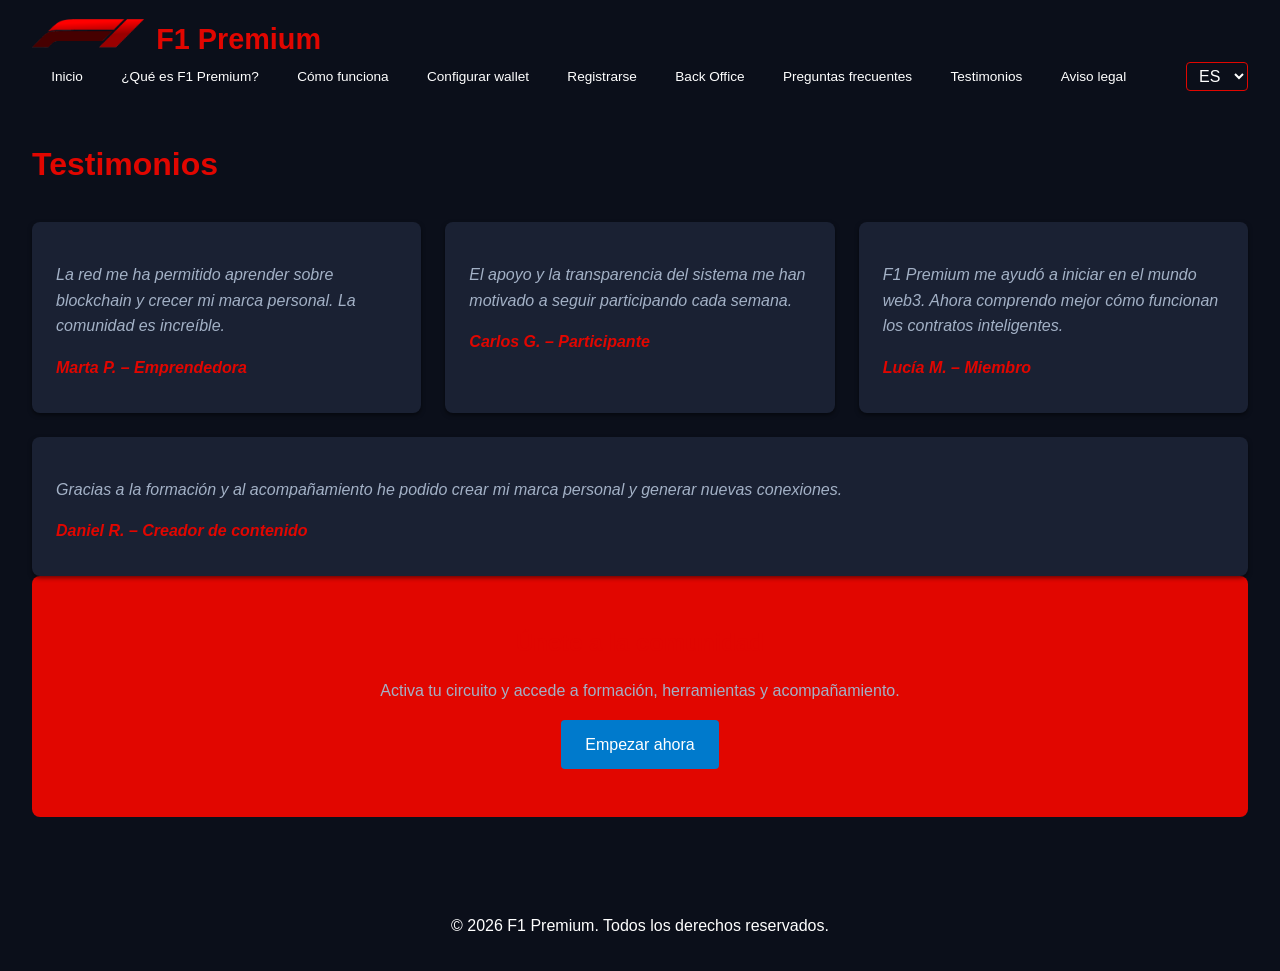
==== testimonials.html @ 17f2e111 "Add files via upload" ====
<!DOCTYPE html>
<html lang="es">
<head>
  <meta charset="UTF-8">
  <meta name="viewport" content="width=device-width, initial-scale=1.0">
  <title data-i18n="testimonials.title">Testimonios</title>
  <link rel="stylesheet" href="style.css">
</head>
<body>
  <header>
    <div class="logo">
      <img src="logo-f1.png" alt="F1 Premium" class="logo-img">
      <span class="logo-text">F1 Premium</span>
    </div>
    <nav>
      <ul>
        <li><a href="index.html" data-i18n="nav.home">Inicio</a></li>
        <li><a href="about.html" data-i18n="nav.about">¿Qué es F1 Premium?</a></li>
        <li><a href="how-it-works.html" data-i18n="nav.how">Cómo funciona</a></li>
        <li><a href="wallet.html" data-i18n="nav.wallet">Configurar wallet</a></li>
        <li><a href="register.html" data-i18n="nav.register">Registrarse</a></li>
        <li><a href="backoffice.html" data-i18n="nav.backoffice">Back Office</a></li>
        <li><a href="faq.html" data-i18n="nav.faq">Preguntas frecuentes</a></li>
        <li><a href="testimonials.html" data-i18n="nav.testimonials">Testimonios</a></li>
        <li><a href="legal.html" data-i18n="nav.legal">Aviso legal</a></li>
      </ul>
    </nav>
    <div class="language-selector">
      <select id="lang-select">
        <option value="es">ES</option>
        <option value="en">EN</option>
        <option value="fr">FR</option>
        <option value="de">DE</option>
        <option value="ar">AR</option>
        <option value="ro">RO</option>
      </select>
    </div>
  </header>

  <main class="content-page">
    <h1 data-i18n="testimonials.title"></h1>
    <div class="testimonials">
      <div class="testimonial-card">
        <p data-i18n="testimonial1.quote"></p>
        <p class="author"><span data-i18n="testimonial1.author"></span> – <span data-i18n="testimonial1.role"></span></p>
      </div>
      <div class="testimonial-card">
        <p data-i18n="testimonial2.quote"></p>
        <p class="author"><span data-i18n="testimonial2.author"></span> – <span data-i18n="testimonial2.role"></span></p>
      </div>
      <div class="testimonial-card">
        <p data-i18n="testimonial3.quote"></p>
        <p class="author"><span data-i18n="testimonial3.author"></span> – <span data-i18n="testimonial3.role"></span></p>
      </div>
      <div class="testimonial-card">
        <p data-i18n="testimonial4.quote"></p>
        <p class="author"><span data-i18n="testimonial4.author"></span> – <span data-i18n="testimonial4.role"></span></p>
      </div>
    </div>
    <!-- CTA after testimonials -->
    <div class="cta">
      <h2 data-i18n="home.cta.title"></h2>
      <p data-i18n="home.cta.desc"></p>
      <div class="cta-buttons">
        <a href="register.html" data-i18n="home.cta.button"></a>
      </div>
    </div>
  </main>

  <footer>
    <p data-i18n="footer.text"></p>
  </footer>

  <script src="script.js"></script>
  <script src="romanian-fix.js"></script>
</body>
</html>
---- style.css ----
/*
  F1 Premium Website Stylesheet
  This stylesheet defines the visual appearance of the F1 Premium website.
  The design uses a sober, corporate palette with dark headers, light
  backgrounds for content, and accent colours for interactive elements.
*/

:root {
  /* F1 Premium brand colours */
  --primary-color: #e10600; /* F1 red for headings and call‑to‑action */
  --secondary-color: #007acc; /* bright blue accent used in diagrams */
  --background-dark: #0b0f1a; /* deep navy background for the entire site */
  --background-light: #141a2b; /* slightly lighter panels */
  --card-background: #1a2133; /* cards and content panels */
  --text-light: #ffffff; /* primary text colour on dark backgrounds */
  --text-muted: #a3b1c6; /* muted text for secondary content */
}

body {
  margin: 0;
  font-family: "Segoe UI", "Helvetica Neue", Arial, sans-serif;
  line-height: 1.6;
  background-color: var(--background-dark);
  color: var(--text-light);
}

header {
  background-color: var(--background-dark);
  color: var(--text-light);
  padding: 1rem 2rem;
  display: flex;
  justify-content: space-between;
  align-items: center;
  flex-wrap: wrap;
}

header .logo {
  display: flex;
  align-items: center;
  font-size: 1.8rem;
  font-weight: bold;
}

/* Logo text spacing */
.logo-text {
  margin-left: 0.25rem;
  /* Use the primary brand colour for the logo text */
  color: var(--primary-color);
}

/* About page sections */
.about-section {
  margin-bottom: 2.5rem;
}

.about-section h1,
.about-section h2 {
  margin-bottom: 1rem;
  color: var(--primary-color);
}

.about-section p {
  margin-bottom: 1rem;
  line-height: 1.5;
  color: var(--text-light);
}

.image-row {
  display: flex;
  flex-wrap: wrap;
  gap: 1rem;
  margin-top: 1rem;
}

.image-row figure {
  flex: 1 1 45%;
  display: flex;
  flex-direction: column;
  align-items: center;
  justify-content: center;
  text-align: center;
}

.image-row img {
  max-width: 100%;
  border-radius: 8px;
  box-shadow: 0 2px 6px rgba(0,0,0,0.5);
}

.image-row figcaption {
  margin-top: 0.5rem;
  font-size: 0.9rem;
 color: var(--text-muted);
}

/* Generic content sections for detailed pages */
.how-section,
.backoffice-section {
  margin-bottom: 2.5rem;
}

.how-section h2,
.backoffice-section h2 {
  color: var(--primary-color);
  margin-bottom: 1rem;
}

.how-section p,
.backoffice-section p {
  color: var(--text-muted);
  margin-bottom: 0.75rem;
  line-height: 1.5;
}

/* Detail lists for circuits or similar */
.circuits-detail,
.backoffice-sections {
  display: flex;
  flex-wrap: wrap;
  gap: 1.5rem;
}

.circuits-detail .circuit-detail {
  flex: 1 1 250px;
  background-color: var(--background-light);
  padding: 1rem;
  border-left: 4px solid var(--primary-color);
  border-radius: 6px;
}

.circuits-detail .circuit-detail h3 {
  margin-top: 0;
  margin-bottom: 0.5rem;
  color: var(--primary-color);
}

.backoffice-section img {
  width: 100%;
  border-radius: 8px;
  box-shadow: 0 2px 6px rgba(0,0,0,0.5);
  margin-top: 1rem;
}

/* Values list */
.values-list {
  list-style: disc inside;
  padding-left: 1rem;
}

.values-list li {
  margin-bottom: 0.5rem;
  color: var(--text-light);
}

/* Logo image styling */
.logo-img {
  height: 40px;
  margin-right: 0.5rem;
  vertical-align: middle;
}

nav ul {
  list-style: none;
  margin: 0;
  padding: 0;
  display: flex;
  flex-wrap: wrap;
}

nav li {
  /* Reduce horizontal margin to prevent wrapping of the last item */
  margin: 0 0.4rem;
}

nav a {
  color: var(--text-light);
  text-decoration: none;
  /* Slightly smaller font-size and padding to keep the menu on a single line */
  font-size: 0.85rem;
  padding: 0.4rem 0.4rem;
  transition: color 0.3s, background-color 0.3s;
}

nav a:hover {
  background-color: var(--primary-color);
  color: var(--text-light);
  border-radius: 4px;
}

/* Language selector */
.language-selector {
  margin-left: 1rem;
}

.language-selector select {
  background-color: var(--background-dark);
  color: var(--text-light);
  border: 1px solid var(--primary-color);
  padding: 0.25rem 0.5rem;
  font-size: 1rem;
  border-radius: 4px;
}

main {
  padding: 2rem;
}

/* Hero section */
.hero {
  background-color: var(--background-dark);
  color: var(--text-light);
  padding: 6rem 2rem;
  text-align: center;
  position: relative;
  overflow: hidden;
}

/* Hero background image overlay */
.hero::before {
  content: "";
  position: absolute;
  top: 0;
  left: 0;
  width: 100%;
  height: 100%;
  background-size: cover;
  background-position: center;
  opacity: 0.3;
  z-index: -1;
}

.hero h1 {
  font-size: 3rem;
  margin-bottom: 1rem;
  line-height: 1.2;
}

.hero p {
  font-size: 1.2rem;
  margin-bottom: 2rem;
  max-width: 800px;
  margin-left: auto;
  margin-right: auto;
}

.hero .buttons {
  display: flex;
  justify-content: center;
  flex-wrap: wrap;
  gap: 1rem;
}

.hero .buttons a {
  background-color: var(--primary-color);
  color: var(--text-light);
  padding: 0.75rem 1.5rem;
  border-radius: 4px;
  text-decoration: none;
  font-size: 1rem;
  transition: background-color 0.3s;
  border: none;
}

.hero .buttons a:hover {
  background-color: #b71c1c;
}

/* Features section */
.features {
  display: flex;
  flex-wrap: wrap;
  gap: 1.5rem;
  margin-top: 4rem;
  margin-bottom: 4rem;
}

.feature-card {
  flex: 1 1 250px;
  background-color: var(--card-background);
  border-radius: 8px;
  padding: 1.5rem;
  box-shadow: 0 2px 4px rgba(0, 0, 0, 0.5);
}

.feature-card h3 {
  margin-top: 0;
  color: var(--primary-color);
  margin-bottom: 0.5rem;
}

.feature-card p {
  margin: 0;
}

/* Circuits section */
.circuits {
  background-color: var(--card-background);
  padding: 2rem;
  border-radius: 8px;
  box-shadow: 0 2px 4px rgba(0, 0, 0, 0.5);
  margin-bottom: 4rem;
}

.circuits h2 {
  margin-top: 0;
  color: var(--primary-color);
}

.circuits .circuit-list {
  display: flex;
  flex-wrap: wrap;
  gap: 1.5rem;
  margin-top: 1rem;
}

.circuit-item {
  flex: 1 1 250px;
  background-color: var(--background-light);
  border-left: 4px solid var(--primary-color);
  padding: 1rem;
  border-radius: 4px;
}

.circuit-item h3 {
  margin-top: 0;
  color: var(--primary-color);
  margin-bottom: 0.5rem;
}

/* Call to action section */
.cta {
  background-color: var(--primary-color);
  color: var(--text-light);
  text-align: center;
  padding: 3rem 2rem;
  border-radius: 8px;
  margin-bottom: 2rem;
}

.cta h2 {
  margin-top: 0;
  margin-bottom: 1rem;
}

.cta p {
  margin-bottom: 2rem;
  max-width: 700px;
  margin-left: auto;
  margin-right: auto;
}

.cta .cta-buttons a {
  background-color: var(--secondary-color);
  color: var(--text-light);
  padding: 0.75rem 1.5rem;
  border-radius: 4px;
  text-decoration: none;
  margin: 0 0.5rem;
  display: inline-block;
  transition: background-color 0.3s;
  border: none;
}

.cta .cta-buttons a:hover {
  background-color: #005c99;
}

/* Footer */
footer {
  background-color: var(--background-dark);
  color: var(--text-light);
  text-align: center;
  padding: 1rem;
}

/* Content pages (generic styles) */
.content-page h1 {
  color: var(--primary-color);
  margin-top: 0;
}

.content-page h2 {
  color: var(--primary-color);
}

.content-page p, .content-page li {
  font-size: 1rem;
  margin-bottom: 1rem;
  color: var(--text-muted);
}

.content-page ul {
  padding-left: 1.2rem;
}

.faq-item {
  margin-bottom: 1rem;
}

.faq-item h3 {
  cursor: pointer;
  margin: 0;
  padding: 0.5rem;
  background-color: var(--background-light);
  border-left: 4px solid var(--primary-color);
  border-radius: 4px;
  color: var(--text-light);
}

.faq-item p {
  display: none;
  margin: 0.5rem 0 0.5rem 0;
  padding: 0.5rem;
  background-color: var(--background-light);
  border-radius: 4px;
  box-shadow: 0 1px 3px rgba(0,0,0,0.4);
  color: var(--text-muted);
}

/* Testimonials */
.testimonials {
  display: flex;
  flex-wrap: wrap;
  gap: 1.5rem;
  margin-top: 2rem;
}

.testimonial-card {
  flex: 1 1 300px;
  background-color: var(--card-background);
  padding: 1.5rem;
  border-radius: 8px;
  box-shadow: 0 2px 4px rgba(0,0,0,0.5);
}

.testimonial-card p {
  font-style: italic;
  margin-bottom: 0.5rem;
}

.testimonial-card .author {
  font-weight: bold;
  color: var(--primary-color);
}

/* Responsive adjustments */
@media (max-width: 768px) {
  nav ul {
    flex-direction: column;
    align-items: flex-start;
  }
  nav li {
    margin: 0.5rem 0;
  }
  .hero h1 {
    font-size: 2rem;
  }
  .hero p {
    font-size: 1rem;
  }
  .features, .circuits .circuit-list, .testimonials {
    flex-direction: column;
  }
}

/* ---------------------------------------------------------------------------
   Navigation adjustments
   To ensure long menu items like "Contacto" do not wrap onto a second line, we
   override the default spacing and font sizing for the navigation links here.
   These rules appear at the end of the stylesheet to take precedence over
   earlier definitions. */
header nav li {
  margin: 0 0.6rem;
}
header nav a {
  font-size: 0.85rem;
  padding: 0.4rem 0.6rem;
}

/* Caption styles for manual images in registration and wallet pages */
.image-caption {
  font-size: 0.8rem;
  color: var(--text-muted);
  margin-top: 0.3rem;
}
/* ==========================================
   WALLET MANUAL
========================================== */

.wallet-manual{
    max-width:1400px;
    margin:40px auto;
    display:flex;
    flex-direction:column;
    gap:40px;
}

.manual-page{
    width:100%;
    background-color:var(--card-background);
    padding:15px;
    border-radius:12px;
    box-shadow:0 4px 15px rgba(0,0,0,.35);
}

.manual-page img{
    width:100%;
    height:auto;
    display:block;
    border-radius:8px;
}

@media (max-width:768px){

    .wallet-manual{
        gap:20px;
        margin:20px auto;
    }

    .manual-page{
        padding:8px;
    }

    main{
        padding:1rem;
    }

}
/* Corrección definitiva del logo en cabecera */
header .logo img.logo-img {
  height: 40px !important;
  width: auto !important;
  max-width: 120px !important;
  object-fit: contain !important;
  display: inline-block !important;
}
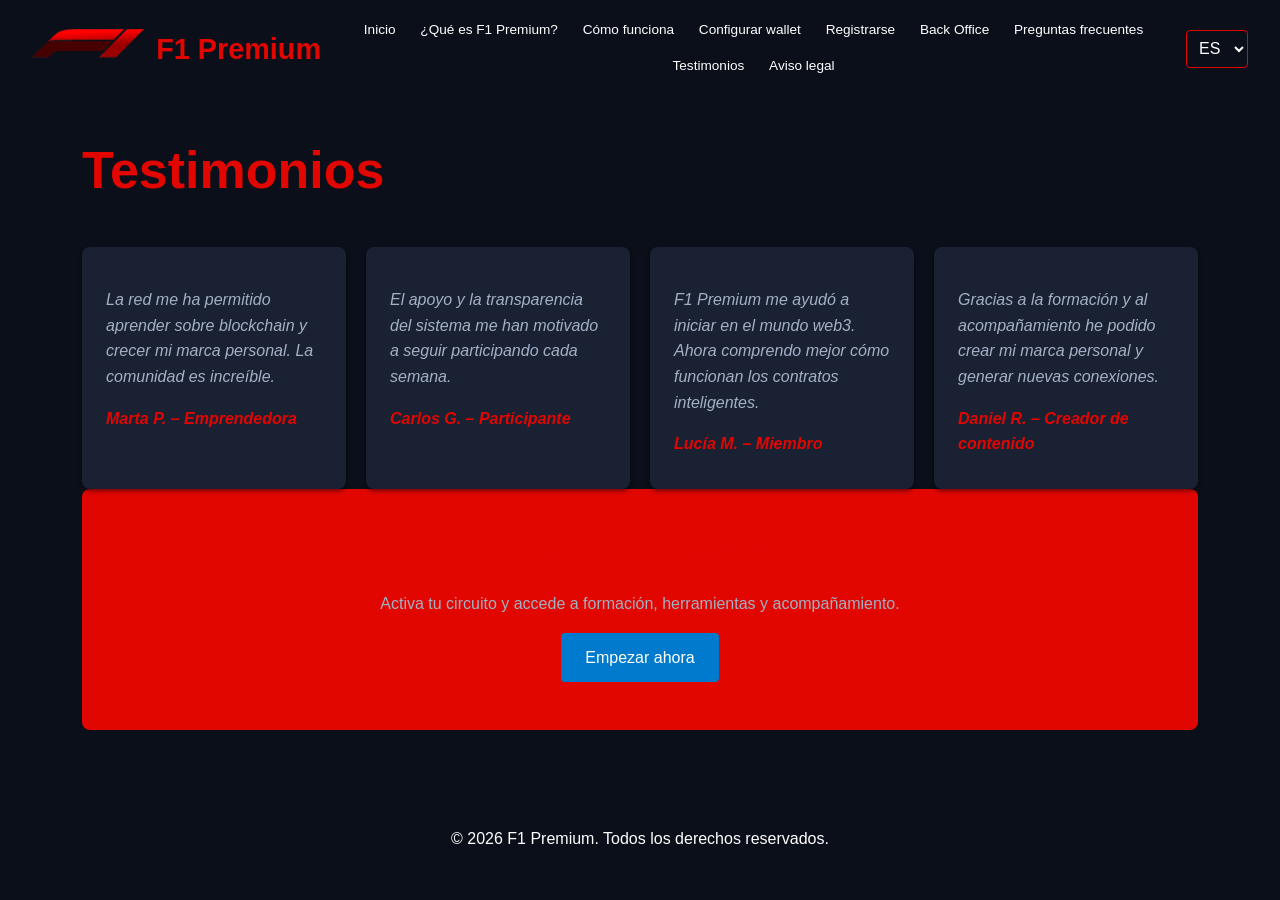
==== commit 28aa0705: "Add files via upload" ====
--- a/testimonials.html
+++ b/testimonials.html
@@ -1,77 +1,78 @@
-<!DOCTYPE html>
-<html lang="es">
-<head>
-  <meta charset="UTF-8">
-  <meta name="viewport" content="width=device-width, initial-scale=1.0">
-  <title data-i18n="testimonials.title">Testimonios</title>
-  <link rel="stylesheet" href="style.css">
-</head>
-<body>
-  <header>
-    <div class="logo">
-      <img src="logo-f1.png" alt="F1 Premium" class="logo-img">
-      <span class="logo-text">F1 Premium</span>
-    </div>
-    <nav>
-      <ul>
-        <li><a href="index.html" data-i18n="nav.home">Inicio</a></li>
-        <li><a href="about.html" data-i18n="nav.about">¿Qué es F1 Premium?</a></li>
-        <li><a href="how-it-works.html" data-i18n="nav.how">Cómo funciona</a></li>
-        <li><a href="wallet.html" data-i18n="nav.wallet">Configurar wallet</a></li>
-        <li><a href="register.html" data-i18n="nav.register">Registrarse</a></li>
-        <li><a href="backoffice.html" data-i18n="nav.backoffice">Back Office</a></li>
-        <li><a href="faq.html" data-i18n="nav.faq">Preguntas frecuentes</a></li>
-        <li><a href="testimonials.html" data-i18n="nav.testimonials">Testimonios</a></li>
-        <li><a href="legal.html" data-i18n="nav.legal">Aviso legal</a></li>
-      </ul>
-    </nav>
-    <div class="language-selector">
-      <select id="lang-select">
-        <option value="es">ES</option>
-        <option value="en">EN</option>
-        <option value="fr">FR</option>
-        <option value="de">DE</option>
-        <option value="ar">AR</option>
-        <option value="ro">RO</option>
-      </select>
-    </div>
-  </header>
-
-  <main class="content-page">
-    <h1 data-i18n="testimonials.title"></h1>
-    <div class="testimonials">
-      <div class="testimonial-card">
-        <p data-i18n="testimonial1.quote"></p>
-        <p class="author"><span data-i18n="testimonial1.author"></span> – <span data-i18n="testimonial1.role"></span></p>
-      </div>
-      <div class="testimonial-card">
-        <p data-i18n="testimonial2.quote"></p>
-        <p class="author"><span data-i18n="testimonial2.author"></span> – <span data-i18n="testimonial2.role"></span></p>
-      </div>
-      <div class="testimonial-card">
-        <p data-i18n="testimonial3.quote"></p>
-        <p class="author"><span data-i18n="testimonial3.author"></span> – <span data-i18n="testimonial3.role"></span></p>
-      </div>
-      <div class="testimonial-card">
-        <p data-i18n="testimonial4.quote"></p>
-        <p class="author"><span data-i18n="testimonial4.author"></span> – <span data-i18n="testimonial4.role"></span></p>
-      </div>
-    </div>
-    <!-- CTA after testimonials -->
-    <div class="cta">
-      <h2 data-i18n="home.cta.title"></h2>
-      <p data-i18n="home.cta.desc"></p>
-      <div class="cta-buttons">
-        <a href="register.html" data-i18n="home.cta.button"></a>
-      </div>
-    </div>
-  </main>
-
-  <footer>
-    <p data-i18n="footer.text"></p>
-  </footer>
-
-  <script src="script.js"></script>
-  <script src="romanian-fix.js"></script>
-</body>
-</html>+<!DOCTYPE html>
+<html lang="es">
+<head>
+  <meta charset="UTF-8">
+  <meta name="viewport" content="width=device-width, initial-scale=1.0">
+  <title data-i18n="testimonials.title">Testimonios</title>
+  <link rel="stylesheet" href="style.css">
+  <link rel="stylesheet" href="responsive.css">
+</head>
+<body>
+  <header>
+    <div class="logo">
+      <img src="logo-f1.png" alt="F1 Premium" class="logo-img">
+      <span class="logo-text">F1 Premium</span>
+    </div>
+    <nav>
+      <ul>
+        <li><a href="index.html" data-i18n="nav.home">Inicio</a></li>
+        <li><a href="about.html" data-i18n="nav.about">¿Qué es F1 Premium?</a></li>
+        <li><a href="how-it-works.html" data-i18n="nav.how">Cómo funciona</a></li>
+        <li><a href="wallet.html" data-i18n="nav.wallet">Configurar wallet</a></li>
+        <li><a href="register.html" data-i18n="nav.register">Registrarse</a></li>
+        <li><a href="backoffice.html" data-i18n="nav.backoffice">Back Office</a></li>
+        <li><a href="faq.html" data-i18n="nav.faq">Preguntas frecuentes</a></li>
+        <li><a href="testimonials.html" data-i18n="nav.testimonials">Testimonios</a></li>
+        <li><a href="legal.html" data-i18n="nav.legal">Aviso legal</a></li>
+      </ul>
+    </nav>
+    <div class="language-selector">
+      <select id="lang-select">
+        <option value="es">ES</option>
+        <option value="en">EN</option>
+        <option value="fr">FR</option>
+        <option value="de">DE</option>
+        <option value="ar">AR</option>
+        <option value="ro">RO</option>
+      </select>
+    </div>
+  </header>
+
+  <main class="content-page">
+    <h1 data-i18n="testimonials.title"></h1>
+    <div class="testimonials">
+      <div class="testimonial-card">
+        <p data-i18n="testimonial1.quote"></p>
+        <p class="author"><span data-i18n="testimonial1.author"></span> – <span data-i18n="testimonial1.role"></span></p>
+      </div>
+      <div class="testimonial-card">
+        <p data-i18n="testimonial2.quote"></p>
+        <p class="author"><span data-i18n="testimonial2.author"></span> – <span data-i18n="testimonial2.role"></span></p>
+      </div>
+      <div class="testimonial-card">
+        <p data-i18n="testimonial3.quote"></p>
+        <p class="author"><span data-i18n="testimonial3.author"></span> – <span data-i18n="testimonial3.role"></span></p>
+      </div>
+      <div class="testimonial-card">
+        <p data-i18n="testimonial4.quote"></p>
+        <p class="author"><span data-i18n="testimonial4.author"></span> – <span data-i18n="testimonial4.role"></span></p>
+      </div>
+    </div>
+    <!-- CTA after testimonials -->
+    <div class="cta">
+      <h2 data-i18n="home.cta.title"></h2>
+      <p data-i18n="home.cta.desc"></p>
+      <div class="cta-buttons">
+        <a href="register.html" data-i18n="home.cta.button"></a>
+      </div>
+    </div>
+  </main>
+
+  <footer>
+    <p data-i18n="footer.text"></p>
+  </footer>
+
+  <script src="script.js"></script>
+  <script src="romanian-fix.js"></script>
+</body>
+</html>
--- a/responsive.css
+++ b/responsive.css
@@ -0,0 +1,418 @@
+/*
+  F1 Premium responsive layer
+  This file is loaded after style.css on the main pages and corrects the layout
+  for desktop, tablet and mobile without changing the visual identity.
+*/
+
+*,
+*::before,
+*::after {
+  box-sizing: border-box;
+}
+
+html {
+  -webkit-text-size-adjust: 100%;
+  text-size-adjust: 100%;
+  overflow-x: hidden;
+}
+
+body {
+  overflow-x: hidden;
+  min-width: 0;
+}
+
+img,
+svg,
+video,
+canvas,
+iframe {
+  max-width: 100%;
+  height: auto;
+}
+
+img {
+  display: block;
+}
+
+a,
+button,
+select {
+  touch-action: manipulation;
+}
+
+/* Header and navigation */
+header {
+  gap: 1rem;
+  width: 100%;
+}
+
+header .logo {
+  min-width: 0;
+  flex: 0 0 auto;
+}
+
+.logo-text {
+  white-space: nowrap;
+}
+
+header nav {
+  flex: 1 1 720px;
+  min-width: 0;
+}
+
+header nav ul {
+  width: 100%;
+  justify-content: center;
+  align-items: center;
+  gap: 0.35rem;
+}
+
+header nav li {
+  margin: 0;
+}
+
+header nav a {
+  display: block;
+  white-space: nowrap;
+  line-height: 1.25;
+  border-radius: 6px;
+}
+
+.language-selector {
+  flex: 0 0 auto;
+  margin-left: 0;
+}
+
+.language-selector select {
+  min-height: 38px;
+}
+
+/* General page rhythm */
+main {
+  width: 100%;
+  max-width: 1480px;
+  margin-inline: auto;
+}
+
+.content-page {
+  max-width: 1180px;
+  margin-inline: auto;
+}
+
+.hero {
+  border-radius: 0 0 18px 18px;
+}
+
+.hero h1,
+.content-page h1 {
+  font-size: clamp(2rem, 5vw, 3.25rem);
+}
+
+.hero p,
+.content-page p,
+.content-page li {
+  overflow-wrap: anywhere;
+}
+
+.hero .buttons,
+.cta .cta-buttons {
+  display: flex;
+  justify-content: center;
+  align-items: center;
+  flex-wrap: wrap;
+  gap: 0.85rem;
+}
+
+.hero .buttons a,
+.cta .cta-buttons a {
+  min-height: 44px;
+  display: inline-flex;
+  align-items: center;
+  justify-content: center;
+  text-align: center;
+}
+
+.features,
+.circuits .circuit-list,
+.circuits-detail,
+.testimonials,
+.image-row {
+  display: grid;
+  grid-template-columns: repeat(auto-fit, minmax(min(100%, 260px), 1fr));
+  gap: 1.25rem;
+}
+
+.feature-card,
+.circuit-item,
+.circuits-detail .circuit-detail,
+.testimonial-card,
+.image-row figure {
+  min-width: 0;
+}
+
+.circuits,
+.cta,
+.feature-card,
+.testimonial-card,
+.circuit-item,
+.circuits-detail .circuit-detail,
+.faq-item h3,
+.faq-item p,
+.manual-page,
+.wallet-extra-captions {
+  overflow-wrap: anywhere;
+}
+
+/* Register and wallet pages */
+.register-steps {
+  display: flex;
+  flex-direction: column;
+  gap: 2rem;
+  width: 100%;
+}
+
+.register-step,
+.wallet-step {
+  display: grid;
+  grid-template-columns: minmax(280px, 0.95fr) minmax(280px, 1.05fr);
+  align-items: center;
+  gap: 1.5rem;
+  width: 100%;
+  margin-bottom: 0;
+}
+
+.register-step-image,
+.wallet-step-image,
+.register-step-content,
+.wallet-step-content {
+  min-width: 0;
+  max-width: 100%;
+}
+
+.register-step-image img,
+.wallet-step-image img {
+  width: 100%;
+  max-width: 680px;
+  height: auto;
+  margin-inline: auto;
+  border-radius: 12px;
+}
+
+.image-caption {
+  font-size: clamp(0.82rem, 2vw, 0.95rem);
+  color: var(--text-muted, #a3b1c6);
+  margin-top: 0.6rem;
+  line-height: 1.45;
+}
+
+.wallet-manual {
+  width: 100%;
+  max-width: 1320px;
+  margin: clamp(1.25rem, 4vw, 2.5rem) auto;
+  gap: clamp(1.25rem, 4vw, 2.5rem);
+}
+
+.manual-page {
+  width: 100%;
+  min-width: 0;
+}
+
+.manual-page img {
+  width: 100%;
+  height: auto;
+  object-fit: contain;
+}
+
+.wallet-extra-captions {
+  max-width: 100%;
+}
+
+.wallet-caption-list {
+  padding-left: 1.25rem;
+}
+
+html[lang="ar"] .wallet-caption-list,
+[dir="rtl"] .wallet-caption-list {
+  padding-left: 0;
+  padding-right: 1.25rem;
+}
+
+/* Tablet */
+@media (max-width: 1100px) {
+  header {
+    justify-content: center;
+    text-align: center;
+  }
+
+  header .logo {
+    flex-basis: 100%;
+    justify-content: center;
+  }
+
+  header nav {
+    flex-basis: 100%;
+    order: 3;
+  }
+
+  .language-selector {
+    order: 2;
+  }
+
+  header nav ul {
+    display: grid;
+    grid-template-columns: repeat(auto-fit, minmax(135px, 1fr));
+    gap: 0.45rem;
+  }
+
+  header nav a {
+    border: 1px solid rgba(255, 255, 255, 0.08);
+    background: rgba(255, 255, 255, 0.03);
+    padding: 0.55rem 0.65rem;
+    white-space: normal;
+  }
+
+  main {
+    padding: 1.5rem;
+  }
+
+  .hero {
+    padding: 4.5rem 1.5rem;
+  }
+}
+
+/* Mobile */
+@media (max-width: 768px) {
+  header {
+    padding: 0.9rem 0.85rem;
+    gap: 0.75rem;
+  }
+
+  header .logo {
+    font-size: 1.45rem;
+  }
+
+  header .logo img.logo-img {
+    height: 34px !important;
+    max-width: 96px !important;
+  }
+
+  header nav ul {
+    grid-template-columns: repeat(2, minmax(0, 1fr));
+  }
+
+  header nav a {
+    font-size: 0.82rem;
+    padding: 0.55rem 0.45rem;
+  }
+
+  .language-selector select {
+    font-size: 0.95rem;
+    padding: 0.35rem 0.6rem;
+  }
+
+  main,
+  .content-page {
+    padding: 1rem;
+  }
+
+  .hero {
+    padding: 3rem 1rem;
+    border-radius: 0 0 14px 14px;
+  }
+
+  .hero h1,
+  .content-page h1 {
+    line-height: 1.12;
+  }
+
+  .hero p {
+    font-size: 1rem;
+  }
+
+  .features,
+  .circuits .circuit-list,
+  .circuits-detail,
+  .testimonials,
+  .image-row {
+    grid-template-columns: 1fr;
+  }
+
+  .circuits,
+  .cta,
+  .feature-card,
+  .testimonial-card,
+  .manual-page {
+    padding: 1rem;
+    border-radius: 12px;
+  }
+
+  .cta {
+    padding: 2rem 1rem;
+  }
+
+  .hero .buttons a,
+  .cta .cta-buttons a {
+    width: 100%;
+    max-width: 420px;
+    margin: 0;
+  }
+
+  .register-step,
+  .wallet-step {
+    grid-template-columns: 1fr;
+    gap: 1rem;
+  }
+
+  .register-step-content,
+  .wallet-step-content {
+    text-align: left;
+  }
+
+  html[lang="ar"] .register-step-content,
+  html[lang="ar"] .wallet-step-content,
+  [dir="rtl"] .register-step-content,
+  [dir="rtl"] .wallet-step-content {
+    text-align: right;
+  }
+
+  .wallet-manual {
+    margin: 1rem auto;
+    gap: 1.25rem;
+  }
+
+  .wallet-extra-captions {
+    padding: 1rem;
+  }
+}
+
+/* Very small phones */
+@media (max-width: 420px) {
+  header nav ul {
+    grid-template-columns: 1fr;
+  }
+
+  header nav a {
+    font-size: 0.9rem;
+  }
+
+  .logo-text {
+    font-size: 1.25rem;
+  }
+
+  main,
+  .content-page {
+    padding: 0.75rem;
+  }
+
+  .hero {
+    padding: 2.35rem 0.75rem;
+  }
+
+  .circuits,
+  .cta,
+  .feature-card,
+  .testimonial-card,
+  .manual-page {
+    padding: 0.85rem;
+  }
+}
